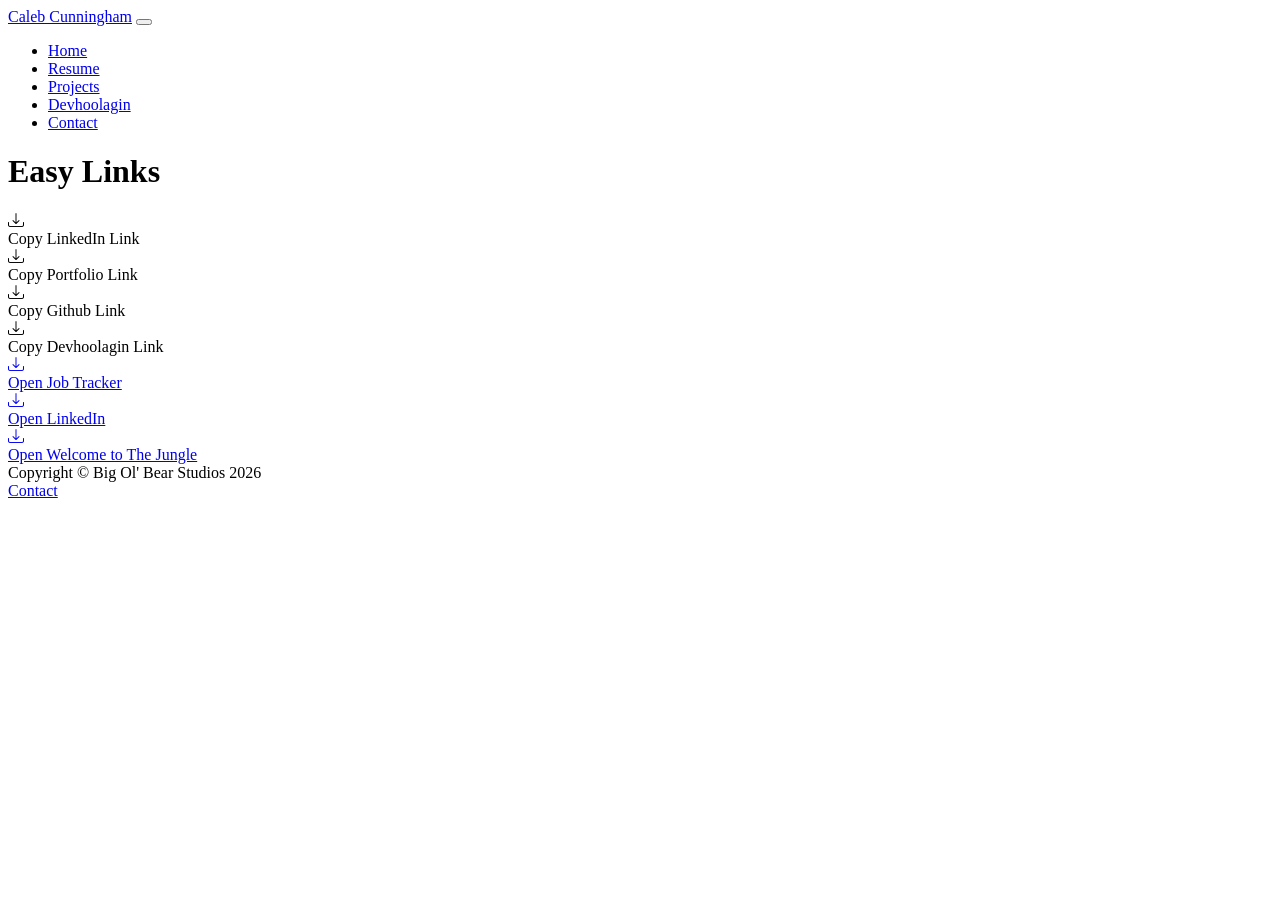
==== applicationHelper.html @ 90bcbe3e "adding hidden copy paste section for job applications" ====
<!DOCTYPE html>
<html lang="en">
    <head>
        <meta charset="utf-8" />
        <meta name="viewport" content="width=device-width, initial-scale=1, shrink-to-fit=no" />
        <meta name="description" content="" />
        <meta name="author" content="" />
        <title>Caleb Cunningham - Resume</title>
        <!-- Favicon -->
        <link rel="icon" type="image/x-icon" href="assets/favicon.ico" />
        <!-- Custom Google font -->
        <link rel="preconnect" href="https://fonts.googleapis.com" />
        <link rel="preconnect" href="https://fonts.gstatic.com" crossorigin />
        <link href="https://fonts.googleapis.com/css2?family=Plus+Jakarta+Sans:wght@100;200;300;400;500;600;700;800;900&amp;display=swap" rel="stylesheet" />
        <!-- Bootstrap icons -->
        <link href="https://cdn.jsdelivr.net/npm/bootstrap-icons@1.8.1/font/bootstrap-icons.css" rel="stylesheet" />
        <!-- Core theme CSS (includes Bootstrap) -->
        <link href="css/styles.css" rel="stylesheet" />
    </head>
    <body class="d-flex flex-column h-100 bg-light">
        <main class="flex-shrink-0">
            <!-- Navigation -->
            <nav class="navbar navbar-expand-lg navbar-light bg-white py-3">
                <div class="container px-5">
                    <a class="navbar-brand" href="index.html"><span class="fw-bolder text-primary">Caleb Cunningham</span></a>
                    <button class="navbar-toggler" type="button" data-bs-toggle="collapse" data-bs-target="#navbarSupportedContent" aria-controls="navbarSupportedContent" aria-expanded="false" aria-label="Toggle navigation"><span class="navbar-toggler-icon"></span></button>
                    <div class="collapse navbar-collapse" id="navbarSupportedContent">
                        <ul class="navbar-nav ms-auto mb-2 mb-lg-0 small fw-bolder">
                            <li class="nav-item"><a class="nav-link" href="index.html">Home</a></li>
                            <li class="nav-item"><a class="nav-link" href="resume.html">Resume</a></li>
                            <li class="nav-item"><a class="nav-link" href="projects.html">Projects</a></li>
                            <li class="nav-item"><a class="nav-link" href="https://threehoolagins.github.io/devhoolagin/">Devhoolagin</a></li>
                            <li class="nav-item"><a class="nav-link" href="contact.html">Contact</a></li>
                        </ul>
                    </div>
                </div>
            </nav>
            <!-- Page Content -->
            <div class="container px-5 my-5">
                <div class="text-center mb-5">
                    <h1 class="display-5 fw-bolder mb-0"><span class="text-gradient d-inline">Easy Links</span></h1>
                </div>
                <div class="row gx-5 justify-content-center">
                    <div class="col-lg-11 col-xl-9 col-xxl-8">
                        <section>
                            <div class="card shadow border-0 rounded-4 mb-5">
                                <div class="card-body p-3">
                                    <a class="btn btn-primary px-4 py-3" onclick="copyText('www.linkedin.com/in/calebbcunningham')">
                                        <div class="d-inline-block bi bi-download me-2"></div>
                                        Copy LinkedIn Link
                                    </a>
                                </div>
                                <div class="card-body p-3">
                                    <a class="btn btn-primary px-4 py-3" onclick="copyText('threehoolagins.github.io')">
                                        <div class="d-inline-block bi bi-download me-2"></div>
                                        Copy Portfolio Link
                                    </a>
                                </div>
                                <div class="card-body p-3">
                                    <a class="btn btn-primary px-4 py-3" onclick="copyText('github.com/ThreeHoolagins')">
                                        <div class="d-inline-block bi bi-download me-2"></div>
                                        Copy Github Link
                                    </a>
                                </div>
                                <div class="card-body p-3">
                                    <a class="btn btn-primary px-4 py-3" onclick="copyText('threehoolagins.github.io/devhoolagin')">
                                        <div class="d-inline-block bi bi-download me-2"></div>
                                        Copy Devhoolagin Link
                                    </a>
                                </div>
                                
                                <div class="card-body p-4">
                                    <a class="btn btn-primary px-4 py-3" href="https://docs.google.com/spreadsheets/d/10IO0OaeGypXsavsUPDRRC5KcO5eFD1Vr2EKQQh9Mto8" target="_blank">
                                        <div class="d-inline-block bi bi-download me-2"></div>
                                        Open Job Tracker
                                    </a>
                                </div>
                                
                                <div class="card-body p-4">
                                    <a class="btn btn-primary px-4 py-3" href="https://linkedin.com/jobs" target="_blank">
                                        <div class="d-inline-block bi bi-download me-2"></div>
                                        Open LinkedIn
                                    </a>
                                </div>
                                
                                <div class="card-body p-4">
                                    <a class="btn btn-primary px-4 py-3"  href="https://app.welcometothejungle.com/jobs" target="_blank">
                                        <div class="d-inline-block bi bi-download me-2"></div>
                                        Open Welcome to The Jungle
                                    </a>
                                </div>
                            </div>
                    </div>
                </div>
            </div>
        </main>
        <!-- Footer-->
        <footer class="bg-white py-4 mt-auto">
            <div class="container px-5">
                <div class="row align-items-center justify-content-between flex-column flex-sm-row">
                    <div class="col-auto"><div class="small m-0">Copyright &copy; Big Ol' Bear Studios 2026</div></div>
                    <div class="col-auto">
                        <a class="small" href="contact.html">Contact</a>
                    </div>
                </div>
            </div>
        </footer>
        <!-- Bootstrap core JS-->
        <script src="https://cdn.jsdelivr.net/npm/bootstrap@5.2.3/dist/js/bootstrap.bundle.min.js"></script>
        <!-- Core theme JS-->
        <script src="js/scripts.js"></script>
    </body>
</html>
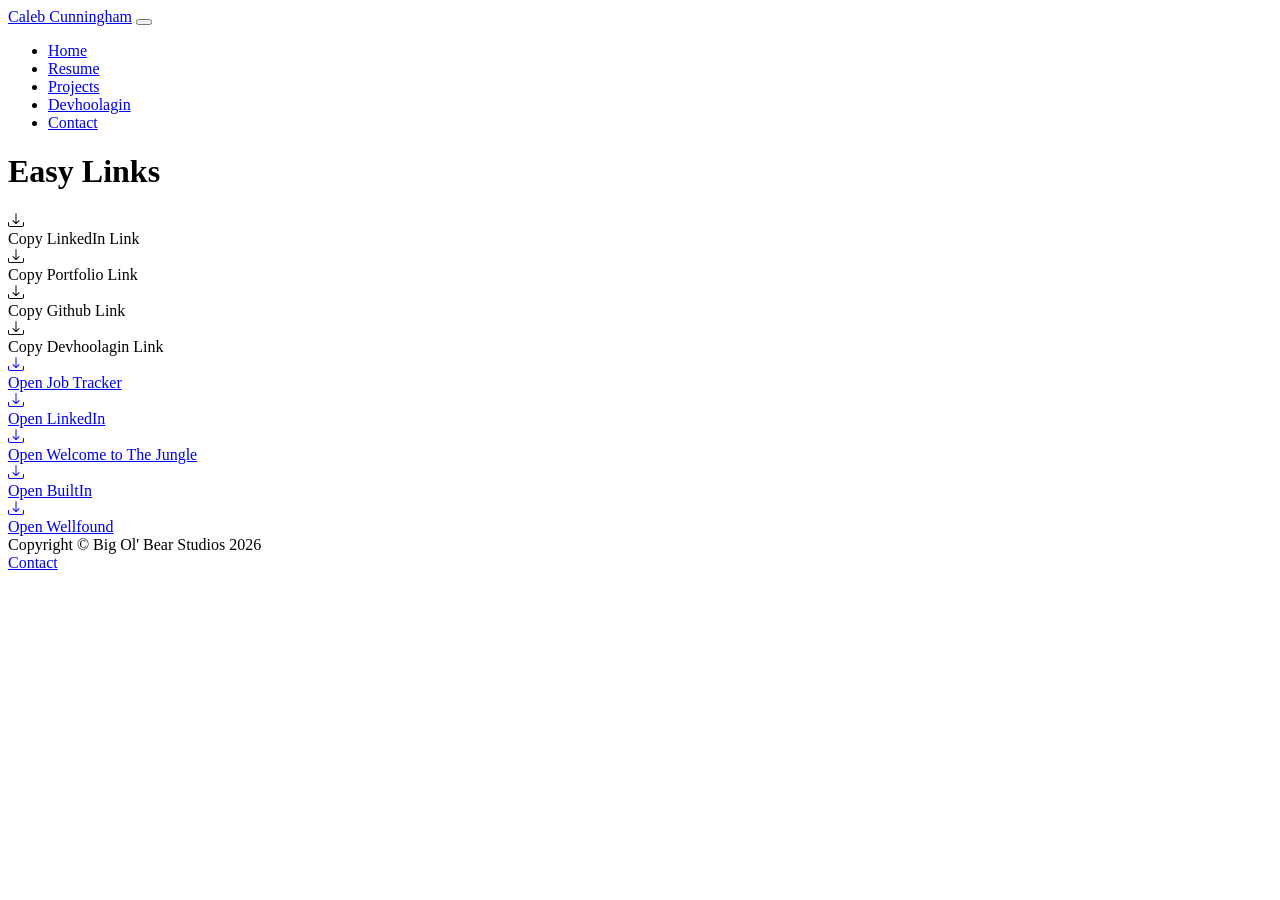
==== commit 96fb32e4: "updating acpplicationhelper to have more job sites" ====
--- a/applicationHelper.html
+++ b/applicationHelper.html
@@ -89,6 +89,20 @@
                                         Open Welcome to The Jungle
                                     </a>
                                 </div>
+                                
+                                <div class="card-body p-4">
+                                    <a class="btn btn-primary px-4 py-3"  href="https://builtin.com/" target="_blank">
+                                        <div class="d-inline-block bi bi-download me-2"></div>
+                                        Open BuiltIn
+                                    </a>
+                                </div>
+                                
+                                <div class="card-body p-4">
+                                    <a class="btn btn-primary px-4 py-3"  href="https://wellfound.com/jobs" target="_blank">
+                                        <div class="d-inline-block bi bi-download me-2"></div>
+                                        Open Wellfound
+                                    </a>
+                                </div>
                             </div>
                     </div>
                 </div>
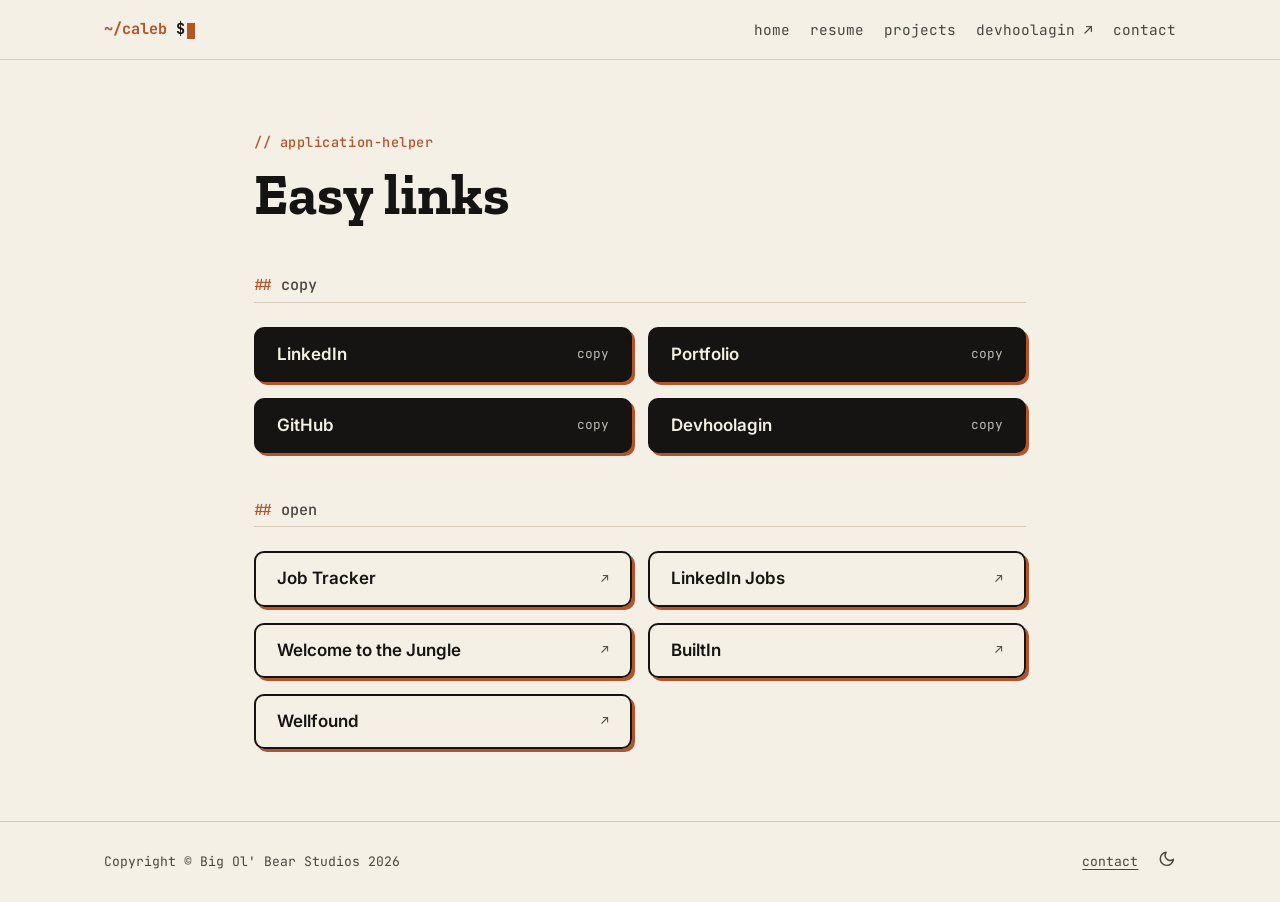
==== commit e4061d62: "design and rewrite of main site" ====
--- a/applicationHelper.html
+++ b/applicationHelper.html
@@ -2,126 +2,77 @@
 <html lang="en">
     <head>
         <meta charset="utf-8" />
-        <meta name="viewport" content="width=device-width, initial-scale=1, shrink-to-fit=no" />
-        <meta name="description" content="" />
-        <meta name="author" content="" />
-        <title>Caleb Cunningham - Resume</title>
-        <!-- Favicon -->
-        <link rel="icon" type="image/x-icon" href="assets/favicon.ico" />
-        <!-- Custom Google font -->
+        <meta name="viewport" content="width=device-width, initial-scale=1" />
+        <meta name="robots" content="noindex" />
+        <meta name="author" content="Caleb Cunningham" />
+        <title>Caleb Cunningham — Application Helper</title>
+        <link rel="icon" type="image/svg+xml" href="assets/favicon.svg" />
         <link rel="preconnect" href="https://fonts.googleapis.com" />
         <link rel="preconnect" href="https://fonts.gstatic.com" crossorigin />
-        <link href="https://fonts.googleapis.com/css2?family=Plus+Jakarta+Sans:wght@100;200;300;400;500;600;700;800;900&amp;display=swap" rel="stylesheet" />
-        <!-- Bootstrap icons -->
-        <link href="https://cdn.jsdelivr.net/npm/bootstrap-icons@1.8.1/font/bootstrap-icons.css" rel="stylesheet" />
-        <!-- Core theme CSS (includes Bootstrap) -->
+        <link href="https://fonts.googleapis.com/css2?family=Inter:wght@400;500;600&amp;family=JetBrains+Mono:wght@400;500;700&amp;family=Zilla+Slab:wght@600;700&amp;display=swap" rel="stylesheet" />
         <link href="css/styles.css" rel="stylesheet" />
+        <script>
+            // Set the theme before paint so dark mode doesn't flash light
+            try {
+                const saved = localStorage.getItem("theme");
+                document.documentElement.dataset.theme = saved || (matchMedia("(prefers-color-scheme: dark)").matches ? "dark" : "light");
+            } catch (e) {}
+        </script>
     </head>
-    <body class="d-flex flex-column h-100 bg-light">
-        <main class="flex-shrink-0">
-            <!-- Navigation -->
-            <nav class="navbar navbar-expand-lg navbar-light bg-white py-3">
-                <div class="container px-5">
-                    <a class="navbar-brand" href="index.html"><span class="fw-bolder text-primary">Caleb Cunningham</span></a>
-                    <button class="navbar-toggler" type="button" data-bs-toggle="collapse" data-bs-target="#navbarSupportedContent" aria-controls="navbarSupportedContent" aria-expanded="false" aria-label="Toggle navigation"><span class="navbar-toggler-icon"></span></button>
-                    <div class="collapse navbar-collapse" id="navbarSupportedContent">
-                        <ul class="navbar-nav ms-auto mb-2 mb-lg-0 small fw-bolder">
-                            <li class="nav-item"><a class="nav-link" href="index.html">Home</a></li>
-                            <li class="nav-item"><a class="nav-link" href="resume.html">Resume</a></li>
-                            <li class="nav-item"><a class="nav-link" href="projects.html">Projects</a></li>
-                            <li class="nav-item"><a class="nav-link" href="https://threehoolagins.github.io/devhoolagin/">Devhoolagin</a></li>
-                            <li class="nav-item"><a class="nav-link" href="contact.html">Contact</a></li>
-                        </ul>
+    <body>
+        <!-- Navigation-->
+        <nav class="site-nav">
+            <div class="container inner">
+                <a class="brand" href="index.html"><span class="prompt">~/caleb</span> $<span class="cursor" aria-hidden="true"></span></a>
+                <ul>
+                    <li><a href="index.html">home</a></li>
+                    <li><a href="resume.html">resume</a></li>
+                    <li><a href="projects.html">projects</a></li>
+                    <li><a href="https://threehoolagins.github.io/devhoolagin/">devhoolagin ↗</a></li>
+                    <li><a href="contact.html">contact</a></li>
+                </ul>
+            </div>
+        </nav>
+        <main>
+            <section class="section">
+                <div class="container narrow">
+                    <p class="eyebrow">// application-helper</p>
+                    <h1>Easy links</h1>
+
+                    <h2 class="section-title">copy</h2>
+                    <div class="helper-grid">
+                        <button class="btn" type="button" data-copy="www.linkedin.com/in/calebbcunningham">LinkedIn <span class="hint">copy</span></button>
+                        <button class="btn" type="button" data-copy="threehoolagins.github.io">Portfolio <span class="hint">copy</span></button>
+                        <button class="btn" type="button" data-copy="github.com/ThreeHoolagins">GitHub <span class="hint">copy</span></button>
+                        <button class="btn" type="button" data-copy="threehoolagins.github.io/devhoolagin">Devhoolagin <span class="hint">copy</span></button>
+                    </div>
+
+                    <h2 class="section-title">open</h2>
+                    <div class="helper-grid">
+                        <a class="btn btn--ghost" href="https://docs.google.com/spreadsheets/d/10IO0OaeGypXsavsUPDRRC5KcO5eFD1Vr2EKQQh9Mto8" target="_blank" rel="noopener">Job Tracker <span class="hint">↗</span></a>
+                        <a class="btn btn--ghost" href="https://linkedin.com/jobs" target="_blank" rel="noopener">LinkedIn Jobs <span class="hint">↗</span></a>
+                        <a class="btn btn--ghost" href="https://app.welcometothejungle.com/jobs" target="_blank" rel="noopener">Welcome to the Jungle <span class="hint">↗</span></a>
+                        <a class="btn btn--ghost" href="https://builtin.com/" target="_blank" rel="noopener">BuiltIn <span class="hint">↗</span></a>
+                        <a class="btn btn--ghost" href="https://wellfound.com/jobs" target="_blank" rel="noopener">Wellfound <span class="hint">↗</span></a>
                     </div>
                 </div>
-            </nav>
-            <!-- Page Content -->
-            <div class="container px-5 my-5">
-                <div class="text-center mb-5">
-                    <h1 class="display-5 fw-bolder mb-0"><span class="text-gradient d-inline">Easy Links</span></h1>
-                </div>
-                <div class="row gx-5 justify-content-center">
-                    <div class="col-lg-11 col-xl-9 col-xxl-8">
-                        <section>
-                            <div class="card shadow border-0 rounded-4 mb-5">
-                                <div class="card-body p-3">
-                                    <a class="btn btn-primary px-4 py-3" onclick="copyText('www.linkedin.com/in/calebbcunningham')">
-                                        <div class="d-inline-block bi bi-download me-2"></div>
-                                        Copy LinkedIn Link
-                                    </a>
-                                </div>
-                                <div class="card-body p-3">
-                                    <a class="btn btn-primary px-4 py-3" onclick="copyText('threehoolagins.github.io')">
-                                        <div class="d-inline-block bi bi-download me-2"></div>
-                                        Copy Portfolio Link
-                                    </a>
-                                </div>
-                                <div class="card-body p-3">
-                                    <a class="btn btn-primary px-4 py-3" onclick="copyText('github.com/ThreeHoolagins')">
-                                        <div class="d-inline-block bi bi-download me-2"></div>
-                                        Copy Github Link
-                                    </a>
-                                </div>
-                                <div class="card-body p-3">
-                                    <a class="btn btn-primary px-4 py-3" onclick="copyText('threehoolagins.github.io/devhoolagin')">
-                                        <div class="d-inline-block bi bi-download me-2"></div>
-                                        Copy Devhoolagin Link
-                                    </a>
-                                </div>
-                                
-                                <div class="card-body p-4">
-                                    <a class="btn btn-primary px-4 py-3" href="https://docs.google.com/spreadsheets/d/10IO0OaeGypXsavsUPDRRC5KcO5eFD1Vr2EKQQh9Mto8" target="_blank">
-                                        <div class="d-inline-block bi bi-download me-2"></div>
-                                        Open Job Tracker
-                                    </a>
-                                </div>
-                                
-                                <div class="card-body p-4">
-                                    <a class="btn btn-primary px-4 py-3" href="https://linkedin.com/jobs" target="_blank">
-                                        <div class="d-inline-block bi bi-download me-2"></div>
-                                        Open LinkedIn
-                                    </a>
-                                </div>
-                                
-                                <div class="card-body p-4">
-                                    <a class="btn btn-primary px-4 py-3"  href="https://app.welcometothejungle.com/jobs" target="_blank">
-                                        <div class="d-inline-block bi bi-download me-2"></div>
-                                        Open Welcome to The Jungle
-                                    </a>
-                                </div>
-                                
-                                <div class="card-body p-4">
-                                    <a class="btn btn-primary px-4 py-3"  href="https://builtin.com/" target="_blank">
-                                        <div class="d-inline-block bi bi-download me-2"></div>
-                                        Open BuiltIn
-                                    </a>
-                                </div>
-                                
-                                <div class="card-body p-4">
-                                    <a class="btn btn-primary px-4 py-3"  href="https://wellfound.com/jobs" target="_blank">
-                                        <div class="d-inline-block bi bi-download me-2"></div>
-                                        Open Wellfound
-                                    </a>
-                                </div>
-                            </div>
-                    </div>
-                </div>
-            </div>
+            </section>
         </main>
         <!-- Footer-->
-        <footer class="bg-white py-4 mt-auto">
-            <div class="container px-5">
-                <div class="row align-items-center justify-content-between flex-column flex-sm-row">
-                    <div class="col-auto"><div class="small m-0">Copyright &copy; Big Ol' Bear Studios 2026</div></div>
-                    <div class="col-auto">
-                        <a class="small" href="contact.html">Contact</a>
-                    </div>
-                </div>
+        <footer class="site-footer">
+            <div class="container inner">
+                <div>Copyright &copy; Big Ol' Bear Studios 2026</div>
+                <ul>
+                    <li><a href="contact.html">contact</a></li>
+                    <li>
+                        <button class="theme-toggle" type="button" aria-label="Toggle dark mode">
+                            <svg class="icon-moon" viewBox="0 0 24 24" aria-hidden="true"><path d="M21 12.8A9 9 0 1 1 11.2 3a7 7 0 0 0 9.8 9.8z" /></svg>
+                            <svg class="icon-sun" viewBox="0 0 24 24" aria-hidden="true"><circle cx="12" cy="12" r="4" /><path d="M12 2v2M12 20v2M4.9 4.9l1.4 1.4M17.7 17.7l1.4 1.4M2 12h2M20 12h2M4.9 19.1l1.4-1.4M17.7 6.3l1.4-1.4" /></svg>
+                        </button>
+                    </li>
+                </ul>
             </div>
         </footer>
-        <!-- Bootstrap core JS-->
-        <script src="https://cdn.jsdelivr.net/npm/bootstrap@5.2.3/dist/js/bootstrap.bundle.min.js"></script>
-        <!-- Core theme JS-->
         <script src="js/scripts.js"></script>
     </body>
 </html>
--- a/css/styles.css
+++ b/css/styles.css
@@ -0,0 +1,1004 @@
+/*
+ * Caleb Cunningham — portfolio
+ * Palette: Big Ol' Bear Studios (paper / ink / rust) with Anthropic neutrals + accents
+ * for the code-ish bits.
+ */
+
+:root {
+    /* Big Ol' Bear Studios */
+    --paper: #f5f0e6;
+    --paper-2: #ebe3d3;
+    --ink: #161412;
+    --ink-soft: #4a4540;
+    --accent: #b5532a;
+    --accent-ink: #fff;
+    --line: #d6ccb8;
+
+    /* Anthropic */
+    --term-bg: #141413;
+    --term-fg: #faf9f5;
+    --term-mute: #b0aea5;
+    --term-line: #2b2a27;
+    --clay: #d97757;
+    --sky: #6a9bcc;
+    --olive: #788c5d;
+
+    --radius: 10px;
+    --max: 1120px;
+    --font-display: "Zilla Slab", "Rockwell", Georgia, serif;
+    --font-body: "Inter", system-ui, -apple-system, "Segoe UI", Roboto, sans-serif;
+    --font-mono: "JetBrains Mono", ui-monospace, "SFMono-Regular", Menlo, Consolas, monospace;
+}
+
+/* Dark mode: set on <html> by the inline script in each page's <head> */
+html[data-theme="dark"] {
+    /* Big Ol' Bear paper/ink, inverted: warm charcoal + cream */
+    --paper: #1b1917;
+    --paper-2: #23201d;
+    --ink: #f2ebdf;
+    --ink-soft: #b8ae9f;
+    --accent: #d97757; /* rust lifted to clay so it reads on dark */
+    --accent-ink: #141413;
+    --line: #3a342d;
+
+    /* Terminal sits one step darker than the page */
+    --term-bg: #121110;
+    color-scheme: dark;
+}
+
+/* Cream outlines get loud on dark; soften them */
+html[data-theme="dark"] .terminal,
+html[data-theme="dark"] .about__photo,
+html[data-theme="dark"] .card,
+html[data-theme="dark"] .project {
+    border-color: #4a433a;
+}
+
+html[data-theme="dark"] .teaser {
+    border-color: #5a5247;
+}
+
+html[data-theme="dark"] .teaser::before {
+    background: repeating-linear-gradient(-45deg, #121110 0 10px, #e0b020 10px 20px);
+}
+
+/* The CTA is a dark band on paper; on dark it becomes a raised panel */
+html[data-theme="dark"] .cta {
+    background: #262220;
+    border-top: 1px solid var(--line);
+}
+
+html[data-theme="dark"] .cta .btn,
+html[data-theme="dark"] .cta .btn:hover {
+    color: #141413;
+}
+
+html[data-theme="dark"] .about__photo img {
+    filter: brightness(0.92);
+}
+
+*,
+*::before,
+*::after {
+    box-sizing: border-box;
+}
+
+html {
+    scroll-behavior: smooth;
+}
+
+body {
+    margin: 0;
+    min-height: 100dvh;
+    display: flex;
+    flex-direction: column;
+    background: var(--paper);
+    color: var(--ink);
+    font-family: var(--font-body);
+    font-size: 1.0625rem;
+    line-height: 1.6;
+    -webkit-font-smoothing: antialiased;
+}
+
+main {
+    flex: 1;
+}
+
+h1,
+h2,
+h3 {
+    font-family: var(--font-display);
+    font-weight: 700;
+    line-height: 1.15;
+    margin: 0 0 0.75rem;
+}
+
+h1 {
+    font-size: clamp(2.3rem, 5vw, 3.6rem);
+}
+
+h2 {
+    font-size: clamp(1.7rem, 3.5vw, 2.4rem);
+}
+
+h3 {
+    font-size: 1.35rem;
+}
+
+p {
+    margin: 0 0 1rem;
+}
+
+a {
+    color: var(--accent);
+    text-underline-offset: 3px;
+}
+
+a:hover {
+    color: var(--ink);
+}
+
+img {
+    max-width: 100%;
+    display: block;
+}
+
+code,
+.mono {
+    font-family: var(--font-mono);
+}
+
+:focus-visible {
+    outline: 2px solid var(--accent);
+    outline-offset: 3px;
+}
+
+.container {
+    width: 100%;
+    max-width: var(--max);
+    margin: 0 auto;
+    padding: 0 1.5rem;
+}
+
+.narrow {
+    max-width: 820px;
+}
+
+.section {
+    padding: 4.5rem 0;
+}
+
+.section--alt {
+    background: var(--paper-2);
+    border-top: 1px solid var(--line);
+    border-bottom: 1px solid var(--line);
+}
+
+.eyebrow {
+    font-family: var(--font-mono);
+    font-size: 0.85rem;
+    font-weight: 500;
+    letter-spacing: 0.04em;
+    color: var(--accent);
+    margin-bottom: 0.5rem;
+}
+
+.lede {
+    font-size: 1.2rem;
+    color: var(--ink-soft);
+    max-width: 62ch;
+}
+
+.muted {
+    color: var(--ink-soft);
+}
+
+/* ---------- Nav ---------- */
+
+.site-nav {
+    border-bottom: 1px solid var(--line);
+    background: var(--paper);
+    position: sticky;
+    top: 0;
+    z-index: 10;
+}
+
+.site-nav .inner {
+    display: flex;
+    align-items: center;
+    justify-content: space-between;
+    flex-wrap: wrap;
+    gap: 0.75rem 1.5rem;
+    padding-top: 1rem;
+    padding-bottom: 1rem;
+}
+
+.brand {
+    font-family: var(--font-mono);
+    font-weight: 700;
+    font-size: 0.95rem;
+    color: var(--ink);
+    text-decoration: none;
+}
+
+.brand .prompt {
+    color: var(--accent);
+}
+
+.brand .cursor {
+    display: inline-block;
+    width: 0.55em;
+    height: 1.1em;
+    margin-left: 2px;
+    vertical-align: text-bottom;
+    background: var(--accent);
+    animation: blink 1.1s steps(1) infinite;
+}
+
+@keyframes blink {
+    50% {
+        opacity: 0;
+    }
+}
+
+.site-nav ul {
+    list-style: none;
+    margin: 0;
+    padding: 0;
+    display: flex;
+    flex-wrap: wrap;
+    gap: 0.25rem 1.25rem;
+}
+
+.site-nav ul a {
+    font-family: var(--font-mono);
+    font-size: 0.9rem;
+    color: var(--ink-soft);
+    text-decoration: none;
+}
+
+.site-nav ul a:hover,
+.site-nav ul a[aria-current="page"] {
+    color: var(--accent);
+}
+
+.site-nav ul a[aria-current="page"]::before {
+    content: "./";
+}
+
+/* ---------- Buttons ---------- */
+
+.btn {
+    display: inline-flex;
+    align-items: center;
+    gap: 0.5rem;
+    padding: 0.75rem 1.3rem;
+    border: 2px solid var(--ink);
+    border-radius: var(--radius);
+    background: var(--ink);
+    color: var(--paper);
+    font: inherit;
+    font-weight: 600;
+    text-decoration: none;
+    cursor: pointer;
+    box-shadow: 3px 3px 0 var(--accent);
+    transition: transform 0.12s, box-shadow 0.12s;
+}
+
+.btn:hover {
+    color: var(--paper);
+    box-shadow: 5px 5px 0 var(--accent);
+    transform: translate(-1px, -1px);
+}
+
+.btn--ghost {
+    background: transparent;
+    color: var(--ink);
+}
+
+.btn--ghost:hover {
+    color: var(--ink);
+}
+
+.actions {
+    display: flex;
+    flex-wrap: wrap;
+    gap: 1rem;
+    margin-top: 1.75rem;
+}
+
+/* ---------- Hero ---------- */
+
+.hero {
+    padding: 5rem 0 4.5rem;
+}
+
+.hero .inner {
+    display: grid;
+    grid-template-columns: 1.15fr 1fr;
+    gap: 3rem;
+    align-items: center;
+}
+
+.hero h1 .hl {
+    color: var(--accent);
+}
+
+/* ---------- Terminal card ---------- */
+
+.terminal {
+    background: var(--term-bg);
+    color: var(--term-fg);
+    border-radius: var(--radius);
+    border: 2px solid var(--ink);
+    box-shadow: 6px 6px 0 var(--accent);
+    font-family: var(--font-mono);
+    font-size: 0.88rem;
+    line-height: 1.7;
+    overflow: hidden;
+}
+
+.terminal__bar {
+    display: flex;
+    align-items: center;
+    gap: 0.4rem;
+    padding: 0.6rem 0.9rem;
+    border-bottom: 1px solid var(--term-line);
+    color: var(--term-mute);
+    font-size: 0.78rem;
+}
+
+.terminal__bar .dot {
+    width: 0.7rem;
+    height: 0.7rem;
+    border-radius: 50%;
+    background: var(--term-line);
+}
+
+.terminal__bar .dot:nth-child(1) {
+    background: var(--clay);
+}
+
+.terminal__bar .dot:nth-child(2) {
+    background: #c9a227;
+}
+
+.terminal__bar .dot:nth-child(3) {
+    background: var(--olive);
+}
+
+.terminal__bar .title {
+    margin-left: 0.6rem;
+}
+
+.terminal pre {
+    margin: 0;
+    padding: 1.1rem 1.25rem 1.3rem;
+    white-space: pre-wrap;
+    font: inherit;
+}
+
+.t-prompt {
+    color: var(--clay);
+}
+
+.t-key {
+    color: var(--sky);
+}
+
+.t-str {
+    color: #a9bd8b;
+}
+
+.t-mute {
+    color: var(--term-mute);
+}
+
+/* ---------- About ---------- */
+
+.about {
+    display: grid;
+    grid-template-columns: 220px 1fr;
+    gap: 3rem;
+    align-items: start;
+}
+
+.about__photo {
+    border: 2px solid var(--ink);
+    border-radius: var(--radius);
+    box-shadow: 5px 5px 0 var(--accent);
+    background: var(--paper-2);
+    overflow: hidden;
+}
+
+.socials {
+    display: flex;
+    flex-wrap: wrap;
+    gap: 0.5rem 1.5rem;
+    font-family: var(--font-mono);
+    font-size: 0.92rem;
+    margin-top: 1.25rem;
+}
+
+/* ---------- Cards / grids ---------- */
+
+.grid-3 {
+    display: grid;
+    grid-template-columns: repeat(3, 1fr);
+    gap: 1.25rem;
+    margin-top: 2rem;
+}
+
+.card {
+    background: var(--paper);
+    border: 1px solid var(--line);
+    border-radius: var(--radius);
+    padding: 1.5rem;
+}
+
+.section--alt .card {
+    background: var(--paper);
+}
+
+.card h3 {
+    margin-bottom: 0.5rem;
+}
+
+.card p:last-child {
+    margin-bottom: 0;
+}
+
+.tags {
+    display: flex;
+    flex-wrap: wrap;
+    gap: 0.4rem;
+    list-style: none;
+    padding: 0;
+    margin: 1rem 0 0;
+}
+
+.tags li {
+    font-family: var(--font-mono);
+    font-size: 0.75rem;
+    padding: 0.15rem 0.55rem;
+    border: 1px solid var(--line);
+    border-radius: 999px;
+    background: var(--paper-2);
+    color: var(--ink-soft);
+}
+
+/* ---------- Big Ol' Bear Studios ---------- */
+
+.studio-head {
+    display: flex;
+    align-items: center;
+    gap: 1.25rem;
+    margin-bottom: 0.5rem;
+}
+
+.studio-head__logo {
+    width: 72px;
+    height: auto;
+    flex-shrink: 0;
+}
+
+.studio-head h2 {
+    margin-bottom: 0;
+}
+
+/* FoCodeathon teaser: caution-tape strip */
+.teaser {
+    display: flex;
+    flex-wrap: wrap;
+    align-items: baseline;
+    gap: 0.25rem 1rem;
+    margin-top: 1.5rem;
+    padding: 1.4rem 1.4rem 1.1rem;
+    position: relative;
+    border: 2px dashed var(--ink);
+    border-radius: var(--radius);
+    background: var(--paper);
+    color: var(--ink);
+    text-decoration: none;
+    overflow: hidden;
+    transition: transform 0.12s, box-shadow 0.12s;
+}
+
+.teaser::before {
+    content: "";
+    position: absolute;
+    top: 0;
+    left: 0;
+    right: 0;
+    height: 0.5rem;
+    background: repeating-linear-gradient(-45deg, var(--ink) 0 10px, #e0b020 10px 20px);
+}
+
+.teaser:hover {
+    color: var(--ink);
+    transform: translate(-1px, -1px);
+    box-shadow: 4px 4px 0 var(--accent);
+}
+
+.teaser__todo {
+    font-family: var(--font-mono);
+    font-size: 0.9rem;
+    font-weight: 700;
+    color: var(--accent);
+}
+
+.teaser__body {
+    color: var(--ink-soft);
+}
+
+.teaser__link {
+    font-family: var(--font-mono);
+    font-size: 0.88rem;
+    font-weight: 500;
+    color: var(--accent);
+    white-space: nowrap;
+}
+
+.principles {
+    list-style: none;
+    padding: 0;
+    margin: 1.5rem 0 0;
+    display: grid;
+    gap: 0.9rem;
+}
+
+.principles li {
+    padding-left: 1.75rem;
+    position: relative;
+}
+
+.principles li::before {
+    content: "→";
+    position: absolute;
+    left: 0;
+    color: var(--accent);
+    font-family: var(--font-mono);
+}
+
+/* ---------- CTA ---------- */
+
+.cta {
+    background: var(--term-bg);
+    color: var(--term-fg);
+    text-align: center;
+}
+
+.cta .eyebrow {
+    color: var(--clay);
+}
+
+.cta p {
+    color: var(--term-mute);
+}
+
+.cta .actions {
+    justify-content: center;
+}
+
+.cta .btn {
+    background: var(--term-fg);
+    color: var(--ink);
+    border-color: var(--term-fg);
+    box-shadow: 3px 3px 0 var(--clay);
+}
+
+.cta .btn:hover {
+    color: var(--ink);
+    box-shadow: 5px 5px 0 var(--clay);
+}
+
+.cta .btn--ghost {
+    background: transparent;
+    color: var(--term-fg);
+}
+
+.cta .btn--ghost:hover {
+    color: var(--term-fg);
+}
+
+/* ---------- Page header ---------- */
+
+.page-head {
+    padding: 4rem 0 1rem;
+}
+
+.page-head .row {
+    display: flex;
+    flex-wrap: wrap;
+    align-items: flex-end;
+    justify-content: space-between;
+    gap: 1.5rem;
+}
+
+/* ---------- Resume ---------- */
+
+.section-title {
+    font-family: var(--font-mono);
+    font-size: 0.95rem;
+    font-weight: 500;
+    color: var(--ink-soft);
+    border-bottom: 1px solid var(--line);
+    padding-bottom: 0.5rem;
+    margin: 3rem 0 1.5rem;
+}
+
+.section-title::before {
+    content: "## ";
+    color: var(--accent);
+}
+
+.timeline {
+    list-style: none;
+    padding: 0;
+    margin: 0;
+}
+
+.job {
+    display: grid;
+    grid-template-columns: 190px 1fr;
+    gap: 1.5rem;
+    padding: 1.5rem 0;
+    border-bottom: 1px dashed var(--line);
+}
+
+.job:last-child {
+    border-bottom: 0;
+}
+
+.job__when {
+    font-family: var(--font-mono);
+    font-size: 0.85rem;
+    color: var(--accent);
+}
+
+.job__where {
+    font-family: var(--font-mono);
+    font-size: 0.8rem;
+    color: var(--ink-soft);
+    margin-top: 0.25rem;
+}
+
+.job h3 {
+    margin-bottom: 0.15rem;
+}
+
+.job .job__role {
+    margin-top: 1.25rem;
+    margin-bottom: 0.5rem;
+}
+
+.job .company {
+    color: var(--ink-soft);
+    font-weight: 600;
+    margin-bottom: 0.75rem;
+}
+
+.job ul {
+    margin: 0;
+    padding-left: 1.1rem;
+}
+
+.job li {
+    margin-bottom: 0.4rem;
+}
+
+.job li::marker {
+    color: var(--accent);
+}
+
+.skills {
+    display: grid;
+    grid-template-columns: repeat(2, 1fr);
+    gap: 1.25rem;
+}
+
+/* ---------- Projects ---------- */
+
+.empty {
+    border: 2px dashed var(--line);
+    border-radius: var(--radius);
+    padding: 2rem;
+    font-family: var(--font-mono);
+    font-size: 0.92rem;
+    color: var(--ink-soft);
+}
+
+.empty p:last-child {
+    margin-bottom: 0;
+}
+
+.project-grid {
+    display: grid;
+    grid-template-columns: repeat(2, 1fr);
+    gap: 1.5rem;
+}
+
+.project {
+    display: flex;
+    flex-direction: column;
+    background: var(--paper);
+    border: 2px solid var(--ink);
+    border-radius: var(--radius);
+    overflow: hidden;
+    transition: transform 0.12s, box-shadow 0.12s;
+}
+
+.project:hover {
+    transform: translate(-2px, -2px);
+    box-shadow: 5px 5px 0 var(--accent);
+}
+
+.project__img {
+    aspect-ratio: 16 / 9;
+    background: var(--paper-2);
+    border-bottom: 2px solid var(--ink);
+    overflow: hidden;
+}
+
+.project__img img {
+    width: 100%;
+    height: 100%;
+    object-fit: cover;
+    object-position: top;
+}
+
+.project__body {
+    padding: 1.25rem 1.4rem 1.4rem;
+    display: flex;
+    flex-direction: column;
+    flex: 1;
+}
+
+.project__body p {
+    color: var(--ink-soft);
+    font-size: 0.98rem;
+}
+
+.project__link {
+    margin-top: auto;
+    font-family: var(--font-mono);
+    font-size: 0.88rem;
+    font-weight: 500;
+}
+
+.ai-mark {
+    width: 1.45em;
+    height: 1em;
+    vertical-align: -0.15em;
+    color: var(--clay);
+    fill: currentColor;
+    stroke: currentColor;
+    stroke-width: 0.4;
+    stroke-linecap: square;
+    shape-rendering: crispEdges;
+    overflow: visible;
+}
+
+.project {
+    position: relative;
+}
+
+.ai-mark--corner {
+    position: absolute;
+    right: 1.4rem;
+    bottom: 1.4rem;
+    width: 2rem;
+    height: 1.375rem;
+}
+
+.ai-legend {
+    display: flex;
+    flex-wrap: wrap;
+    gap: 0.25rem 1.5rem;
+    margin: -0.75rem 0 1.5rem;
+    font-family: var(--font-mono);
+    font-size: 0.8rem;
+    color: var(--ink-soft);
+}
+
+.note {
+    font-size: 0.95rem;
+    color: var(--ink-soft);
+    border-left: 3px solid var(--accent);
+    padding-left: 1rem;
+    margin: 1.5rem 0 0;
+}
+
+/* ---------- Contact ---------- */
+
+.contact-list {
+    list-style: none;
+    padding: 0;
+    margin: 2rem 0 0;
+    border: 2px solid var(--ink);
+    border-radius: var(--radius);
+    box-shadow: 6px 6px 0 var(--accent);
+    background: var(--paper);
+    overflow: hidden;
+}
+
+.contact-list li {
+    display: grid;
+    grid-template-columns: 130px 1fr;
+    gap: 1rem;
+    padding: 1rem 1.4rem;
+    border-bottom: 1px solid var(--line);
+    font-family: var(--font-mono);
+    font-size: 0.95rem;
+}
+
+.contact-list li:last-child {
+    border-bottom: 0;
+}
+
+.contact-list .key {
+    color: var(--ink-soft);
+}
+
+.contact-list .key::after {
+    content: ":";
+}
+
+.contact-list a,
+.contact-list span {
+    overflow-wrap: anywhere;
+}
+
+/* Keep the clickable area to the link text, not the whole grid cell */
+.contact-list a {
+    justify-self: start;
+}
+
+/* ---------- Application helper ---------- */
+
+.helper-grid {
+    display: grid;
+    grid-template-columns: repeat(2, 1fr);
+    gap: 1rem;
+}
+
+.helper-grid .btn {
+    justify-content: space-between;
+    width: 100%;
+}
+
+.helper-grid .btn .hint {
+    font-family: var(--font-mono);
+    font-size: 0.8rem;
+    font-weight: 400;
+    opacity: 0.75;
+}
+
+/* ---------- Footer ---------- */
+
+.site-footer {
+    border-top: 1px solid var(--line);
+    padding: 1.75rem 0;
+    font-family: var(--font-mono);
+    font-size: 0.82rem;
+    color: var(--ink-soft);
+}
+
+.site-footer .inner {
+    display: flex;
+    flex-wrap: wrap;
+    align-items: center;
+    justify-content: space-between;
+    gap: 0.75rem 1.5rem;
+}
+
+.site-footer .secret {
+    color: inherit;
+    text-decoration: none;
+    cursor: text;
+}
+
+.site-footer ul {
+    list-style: none;
+    margin: 0;
+    padding: 0;
+    display: flex;
+    align-items: center;
+    flex-wrap: wrap;
+    gap: 0.25rem 1.25rem;
+}
+
+.site-footer ul a {
+    color: var(--ink-soft);
+}
+
+.site-footer ul a:hover {
+    color: var(--accent);
+}
+
+/* Theme toggle: moon in light mode, sun in dark mode */
+.theme-toggle {
+    display: inline-flex;
+    padding: 0;
+    border: 0;
+    background: none;
+    color: var(--ink-soft);
+    cursor: pointer;
+}
+
+.theme-toggle:hover {
+    color: var(--accent);
+}
+
+.theme-toggle svg {
+    width: 1.1rem;
+    height: 1.1rem;
+    fill: none;
+    stroke: currentColor;
+    stroke-width: 2;
+    stroke-linecap: round;
+    stroke-linejoin: round;
+}
+
+.theme-toggle .icon-sun,
+html[data-theme="dark"] .theme-toggle .icon-moon {
+    display: none;
+}
+
+html[data-theme="dark"] .theme-toggle .icon-sun {
+    display: block;
+}
+
+/* ---------- Responsive ---------- */
+
+@media (max-width: 900px) {
+    .hero .inner,
+    .about {
+        grid-template-columns: 1fr;
+    }
+
+    .about__photo {
+        max-width: 200px;
+    }
+
+    .grid-3 {
+        grid-template-columns: 1fr;
+    }
+
+    .job {
+        grid-template-columns: 1fr;
+        gap: 0.5rem;
+    }
+}
+
+@media (max-width: 700px) {
+    .project-grid,
+    .skills,
+    .helper-grid {
+        grid-template-columns: 1fr;
+    }
+
+    .contact-list li {
+        grid-template-columns: 1fr;
+        gap: 0.15rem;
+    }
+
+    .section {
+        padding: 3.5rem 0;
+    }
+
+    .hero {
+        padding: 3.5rem 0;
+    }
+}
+
+@media (prefers-reduced-motion: reduce) {
+    .brand .cursor {
+        animation: none;
+    }
+
+    .btn,
+    .project {
+        transition: none;
+    }
+}
